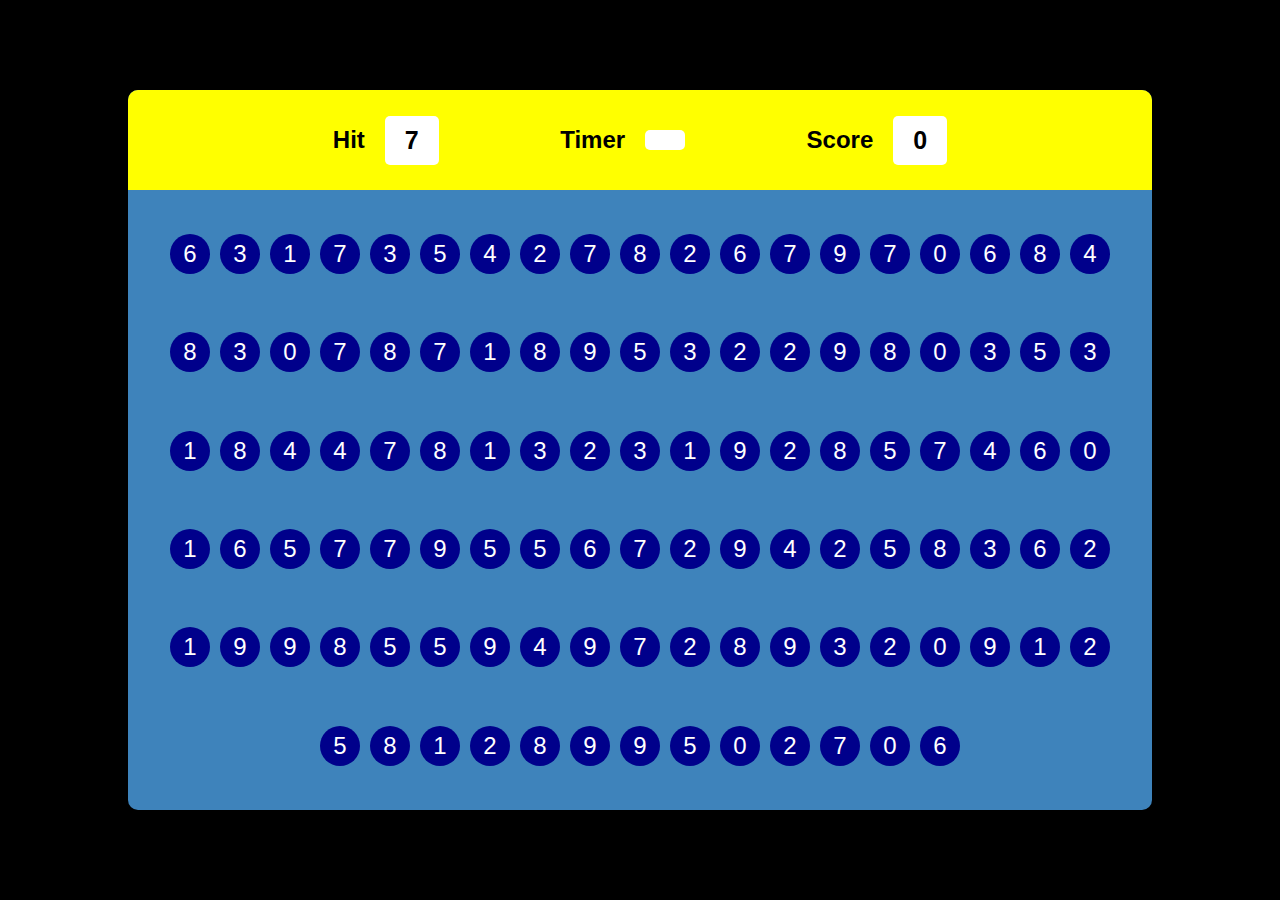
==== Bubble-Game/index.html @ 08835b69 "completed all function" ====
<!DOCTYPE html>
<html lang="en">
  <head>
    <link rel="stylesheet" href="style.css" />
    <meta charset="UTF-8" />
    <meta name="viewport" content="width=device-width, initial-scale=1.0" />
    <title>Bubble Game</title>
  </head>
  <body>
      <div id="main">
    <!-- <button id="play">Play Again</button> -->
      <div id="panel">
        <div id="ptop">
          <div class="elem">
            <h2>Hit</h2>
            <div id="hitvalue" class="box"></div>
          </div>
          <div class="elem">
            <h2>Timer</h2>
            <div id="timerval" class="box"></div>
          </div>
          <div class="elem">
            <h2>Score</h2>
            <div id="scorevalue" class="box">0</div>
          </div>
        </div>
        <div id="pbtm">
          <!-- <div class="bubble">5</div> -->
        </div>
      </div>
    </div>
    <script src="script.js"></script>
  </body>
</html>
---- Bubble-Game/style.css ----
* {
  margin: 0;
  padding: 0;
  box-sizing: border-box;
  font-family: "Gill Sans", "Gill Sans MT", Calibri, "Trebuchet MS", sans-serif;
}
html,
body {
  width: 100%;
  height: 100vh;
}

#main {
  display: flex;
  align-items: center;
  justify-content: center;
  width: 100%;
  height: 100%;
  background-color: rgb(0, 0, 0);
}
#panel {
  overflow: hidden;
  width: 80%;
  height: 80%;
  background-color: #3e83bb;
  border-radius: 10px;
}
#ptop {
  padding: 0px 20%;
  justify-content: space-between;
  display: flex;
  align-items: center;
  width: 100%;
  height: 100px;
  background-color: yellow;
}

.elem {
  display: flex;
  align-items: center;
  gap: 20px;
}
.elem > h2 {
  font-weight: 600;
}
.box {
  color: #000;
  font-weight: 600;
  font-size: 25px;
  padding: 10px 20px;
  background-color: #fff;
  border-radius: 5px;
}

#pbtm {
  justify-content: center;
  align-items: center;
  display: flex;
  flex-wrap: wrap;
  gap: 10px;
  padding: 20px;
  width: 100%;
  height: calc(100% - 100px);
}
#pbtm > a {
  text-decoration: none;
  font-size: 25px;
  padding-left: 5px;
  font-weight: bold;
  color: rgb(10, 27, 175);
}
#pbtm > h1 {
    color: red;
}

.bubble {
  display: flex;
  align-items: center;
  justify-content: center;
  width: 40px;
  height: 40px;
  background-color: darkblue;
  color: #fff;
  border-radius: 50%;
  font-size: 24px;
  cursor: pointer;
}
.bubble:hover {
  background-color: #fff;
  color: darkblue;
}

@media (max-width: 600px) {
    #panel {
        overflow: hidden;
        width: 90%;
        height: 95%;
        background-color: #97dce8;
        border-radius: 10px;
      }
      #ptop {
        padding: 0px 8%;
        justify-content: space-between;
        display: flex;
        align-items: center;
        width: 100%;
        height: 100px;
        background-color: rgb(225, 143, 60);
      }
      #pbtm {
        justify-content: center;
        align-items: center;
        display: flex;
        flex-wrap: wrap;
        gap: 10px;
        padding: 20px;
        width: 100%;
        height: 100vh;
      }

      .elem {
        display: flex;
        align-items: center;
        gap: 10px;
      }

      .box {
        color: #000;
        font-weight: 600;
        font-size: 20px;
        padding: 5px 10px;
        background-color: #fff;
        border-radius: 5px;
    }
   
     
}
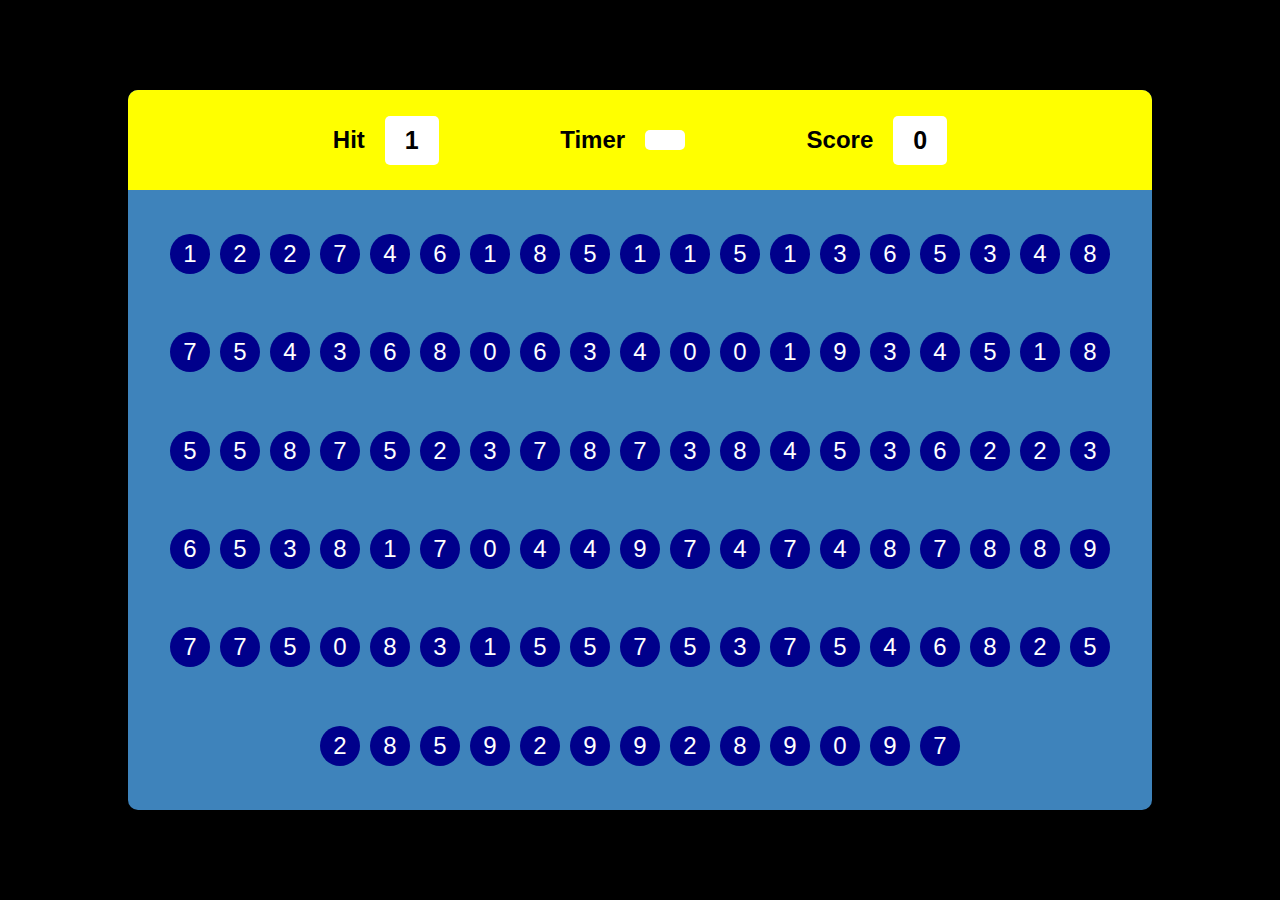
==== commit ff0061f6: "add favicon" ====
--- a/Bubble-Game/index.html
+++ b/Bubble-Game/index.html
@@ -1,14 +1,15 @@
 <!DOCTYPE html>
 <html lang="en">
   <head>
+    <link rel="icon" type="icon" href="favicon.png" />
     <link rel="stylesheet" href="style.css" />
     <meta charset="UTF-8" />
     <meta name="viewport" content="width=device-width, initial-scale=1.0" />
     <title>Bubble Game</title>
   </head>
   <body>
-      <div id="main">
-    <!-- <button id="play">Play Again</button> -->
+    <div id="main">
+      <!-- <button id="play">Play Again</button> -->
       <div id="panel">
         <div id="ptop">
           <div class="elem">
